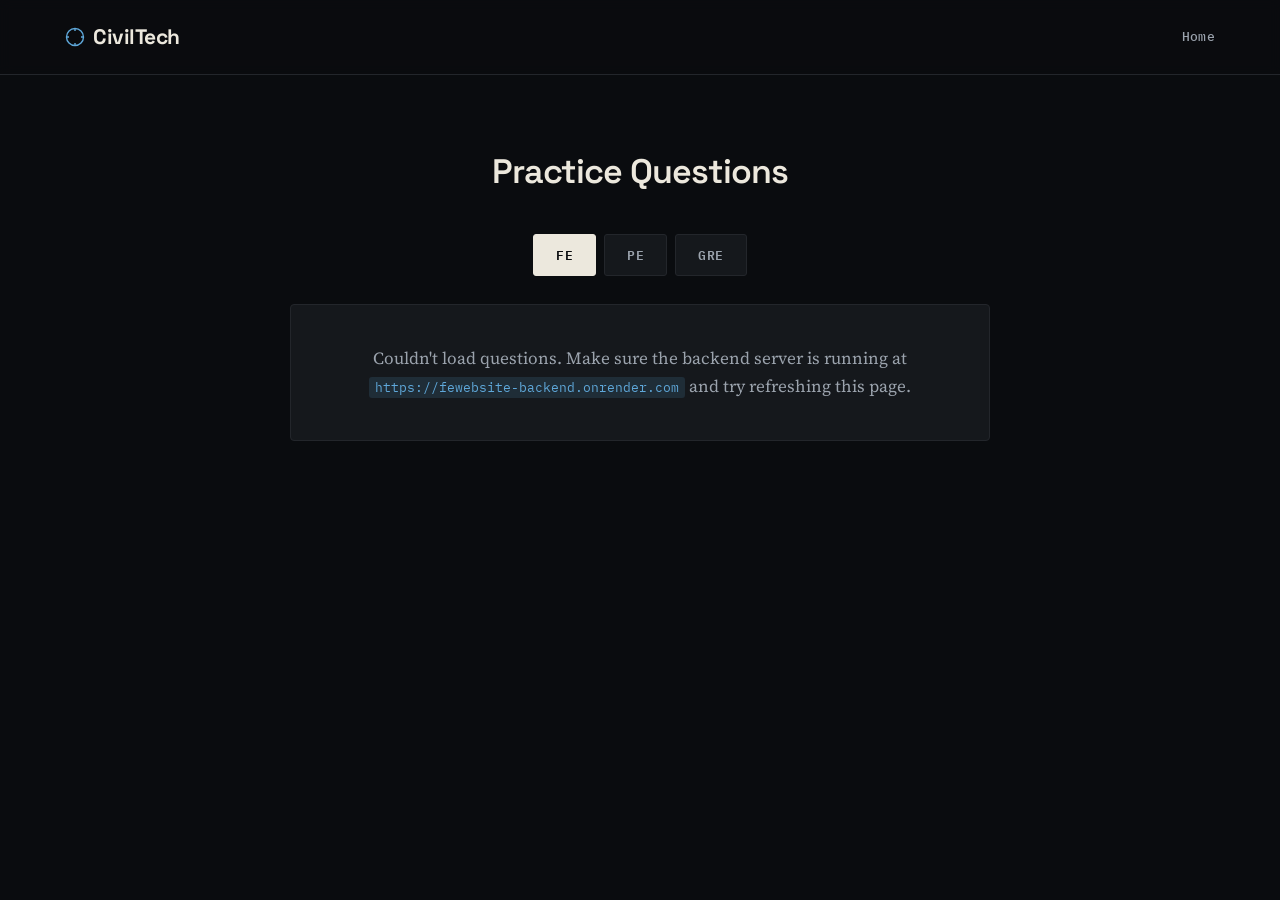
==== practice.html @ 999a0d00 "Initial frontend" ====
<!DOCTYPE html>
<html lang="en">
<head>
    <meta charset="UTF-8">
    <meta name="viewport" content="width=device-width, initial-scale=1.0">

    <title>Practice | Civil Engineering Tests</title>

    <link rel="preconnect" href="https://fonts.googleapis.com">
    <link href="https://fonts.googleapis.com/css2?family=Space+Grotesk:wght@500;600;700&family=Source+Serif+4:opsz,wght@8..60,400;8..60,500;8..60,600&family=IBM+Plex+Mono:wght@400;500;600&display=swap" rel="stylesheet">

    <link rel="stylesheet" href="style.css">
    <link rel="stylesheet" href="quiz.css">
</head>

<body>

    <header>
        <nav class="navbar">

            <div class="logo">
                <svg class="logo-mark" width="20" height="20" viewBox="0 0 20 20" fill="none">
                    <circle cx="10" cy="10" r="8.5" stroke="currentColor" stroke-width="1.4"/>
                    <path d="M10 1.5V4M10 16V18.5M1.5 10H4M16 10H18.5" stroke="currentColor" stroke-width="1.4"/>
                </svg>
                CivilTech
            </div>

            <div class="nav-links">
                <a href="index.html">Home</a>
            </div>

        </nav>
    </header>


    <section class="quiz-section">

        <div class="quiz-container">

            <div class="quiz-header">
                <h1>Practice Questions</h1>
                <div class="quiz-progress" id="progress">Loading questions...</div>
            </div>

            <!-- Tab bar for switching between exams -->
            <div class="exam-tabs" role="tablist">
                <button class="exam-tab" data-exam="FE" role="tab">FE</button>
                <button class="exam-tab" data-exam="PE" role="tab">PE</button>
                <button class="exam-tab" data-exam="GRE" role="tab">GRE</button>
            </div>


            <div id="loadingState" class="quiz-state">
                <p>Loading questions from the server...</p>
            </div>


            <div id="errorState" class="quiz-state" style="display: none;">
                <p>
                    Couldn't load questions. Make sure the backend
                    server is running at <code id="apiUrlDisplay"></code>
                    and try refreshing this page.
                </p>
            </div>


            <div id="doneState" class="quiz-state" style="display: none;">
                <h2>You've finished this set 🎉</h2>
                <p>Switch tabs above to try another exam, or refresh to practice again.</p>
            </div>


            <div id="questionCard" class="question-card" style="display: none;">

                <div class="question-subject" id="questionSubject"></div>

                <p class="question-text" id="questionText"></p>

                <div class="choices" id="choicesList"></div>

                <button id="submitBtn" class="quiz-button" disabled>
                    Submit Answer
                </button>

                <div id="feedback" class="feedback" style="display: none;">

                    <div id="feedbackResult" class="feedback-result"></div>

                    <p id="feedbackExplanation" class="feedback-explanation"></p>

                    <button id="nextBtn" class="quiz-button">
                        Next Question →
                    </button>

                </div>

            </div>

        </div>

    </section>


    <script src="quiz.js"></script>

</body>
</html>
---- style.css ----
* {
    margin: 0;
    padding: 0;
    box-sizing: border-box;
}

html {
    scroll-behavior: smooth;
}

:root {
    --paper: #0A0C0F;
    --paper-raised: #15181C;
    --ink: #ECE8DD;
    --blueprint: #5FA8DA;
    --blueprint-tint: rgba(95, 168, 218, 0.14);
    --safety: #E8763E;
    --graphite: #9BA3AD;
    --hairline: #23262B;
    --on-accent: #0A0C0F;

    --font-display: 'Space Grotesk', sans-serif;
    --font-body: 'Source Serif 4', serif;
    --font-mono: 'IBM Plex Mono', monospace;
}

body {
    font-family: var(--font-body);
    background: var(--paper);
    color: var(--ink);
    font-size: 17px;
    line-height: 1.6;
}

h1, h2, h3 {
    font-family: var(--font-display);
    font-weight: 600;
    letter-spacing: -0.5px;
}


/* =========================
   EYEBROW / SECTION MARKS
========================= */

.eyebrow {
    font-family: var(--font-mono);
    font-size: 12px;
    font-weight: 500;
    letter-spacing: 1.5px;
    text-transform: uppercase;

    color: var(--blueprint);

    display: inline-block;
    margin-bottom: 18px;

    padding-bottom: 6px;
    border-bottom: 1.5px solid var(--blueprint);
}

.eyebrow-light {
    color: #9FC1D6;
    border-bottom-color: #3F587A;
}


/* =========================
   NAVIGATION
========================= */

header {
    background: rgba(10, 12, 15, 0.9);
    backdrop-filter: blur(6px);
    border-bottom: 1.5px solid var(--hairline);
    position: sticky;
    top: 0;
    z-index: 100;
}

.navbar {
    max-width: 1200px;
    margin: auto;
    height: 74px;
    display: flex;
    align-items: center;
    justify-content: space-between;
    padding: 0 25px;
}

.logo {
    font-family: var(--font-display);
    font-size: 21px;
    font-weight: 700;
    letter-spacing: -0.5px;
    display: flex;
    align-items: center;
    gap: 8px;
    color: var(--ink);
}

.logo-mark {
    color: var(--blueprint);
}

.logo span {
    color: var(--blueprint);
}

.nav-links {
    display: flex;
    gap: 32px;
}

.nav-links a {
    text-decoration: none;
    color: var(--graphite);
    font-family: var(--font-mono);
    font-size: 13px;
    font-weight: 500;
    letter-spacing: 0.3px;
}

.nav-links a:hover {
    color: var(--blueprint);
}

.nav-button {
    background: var(--ink);
    color: var(--paper);
    border: none;
    border-radius: 3px;
    padding: 11px 20px;
    font-family: var(--font-mono);
    font-size: 13px;
    font-weight: 600;
    cursor: pointer;
}

.nav-button:hover {
    background: var(--blueprint);
}


/* =========================
   HERO
========================= */

.hero {
    max-width: 1200px;
    margin: auto;
    min-height: 620px;
    display: grid;
    grid-template-columns: 1fr 1fr;
    align-items: center;
    gap: 50px;
    padding: 80px 25px;
}

.hero-content {
    max-width: 560px;
}

.hero h1 {
    font-size: 58px;
    line-height: 1.05;
    letter-spacing: -2px;
    margin-bottom: 24px;
    color: var(--ink);
}

.hero h1 span {
    color: var(--blueprint);
}

.hero p {
    color: var(--graphite);
    font-size: 18px;
    line-height: 1.7;
    max-width: 500px;
    margin-bottom: 34px;
}

.hero-buttons {
    display: flex;
    gap: 12px;
    flex-wrap: wrap;
}

.primary-button,
.secondary-button {
    font-family: var(--font-mono);
    padding: 14px 22px;
    border-radius: 3px;
    font-size: 14px;
    font-weight: 600;
    letter-spacing: 0.2px;
    cursor: pointer;
}

.primary-button {
    background: var(--blueprint);
    color: var(--on-accent);
    border: 1.5px solid var(--blueprint);
}

.primary-button:hover {
    background: #7CC0EA;
}

.secondary-button {
    background: transparent;
    color: var(--ink);
    border: 1.5px solid var(--ink);
}

.secondary-button:hover {
    background: var(--ink);
    color: var(--paper);
}


/* =========================
   HERO DRAWING (signature element)
========================= */

.hero-drawing {
    background: var(--paper-raised);
    border: 1.5px solid var(--ink);
    border-radius: 4px;
    padding: 20px 20px 14px;
}

.drawing-label {
    font-family: var(--font-mono);
    font-size: 11px;
    letter-spacing: 1px;
    color: var(--graphite);
    margin-bottom: 8px;
}

.beam-svg {
    width: 100%;
    height: auto;
}

.beam-line {
    stroke: var(--ink);
    stroke-width: 3;
    stroke-linecap: round;
    stroke-dasharray: 300;
    stroke-dashoffset: 300;
    animation: drawLine 1.1s ease-out forwards;
}

.support {
    fill: var(--blueprint-tint);
    stroke: var(--ink);
    stroke-width: 1.5;
}

.support-roller {
    fill: var(--paper-raised);
    stroke: var(--ink);
    stroke-width: 1.5;
}

.hatch-base {
    stroke: var(--ink);
    stroke-width: 1.5;
}

.hatch {
    stroke: var(--ink);
    stroke-width: 1;
}

.dim-line line,
.dim-line path {
    stroke: var(--graphite);
    stroke-width: 1;
    fill: none;
}

.dim-label {
    font-family: var(--font-mono);
    font-size: 13px;
    fill: var(--ink);
}

.dim-label.small {
    font-size: 11px;
    fill: var(--graphite);
}

.load-arrow line,
.load-arrow path {
    stroke: var(--safety);
    stroke-width: 2.2;
    stroke-linecap: round;
}

.load-arrow {
    animation: pulseArrow 2.2s ease-in-out infinite;
}

@keyframes drawLine {
    to { stroke-dashoffset: 0; }
}

@keyframes pulseArrow {
    0%, 100% { opacity: 1; }
    50% { opacity: 0.55; }
}

@media (prefers-reduced-motion: reduce) {
    .beam-line { animation: none; stroke-dashoffset: 0; }
    .load-arrow { animation: none; }
}


/* =========================
   SECTION SHARED
========================= */

.tests-section,
.tools-section,
.resources {
    max-width: 1200px;
    margin: auto;
    padding: 90px 25px;
}

.section-title {
    text-align: center;
    max-width: 640px;
    margin: 0 auto 50px;
}

.section-title h2 {
    font-size: 38px;
    letter-spacing: -1px;
    margin-bottom: 14px;
    color: var(--ink);
}

.section-title h2 span {
    color: var(--blueprint);
}

.section-title p {
    color: var(--graphite);
    line-height: 1.6;
}


/* =========================
   SHEET CORNER MARK (shared card device)
========================= */

.sheet-corner {
    position: absolute;
    top: 14px;
    right: 14px;
    width: 10px;
    height: 10px;
    border-top: 1.5px solid var(--blueprint);
    border-right: 1.5px solid var(--blueprint);
    opacity: 0.6;
}


/* =========================
   TESTS
========================= */

.tests-grid {
    display: grid;
    grid-template-columns: repeat(3, 1fr);
    gap: 22px;
}

.test-card {
    position: relative;
    background: var(--paper-raised);
    border: 1.5px solid var(--ink);
    border-radius: 4px;
    padding: 30px;
    transition: 0.2s;
}

.test-card:hover {
    transform: translateY(-4px);
    box-shadow: 4px 4px 0 var(--blueprint);
}

.test-code {
    font-family: var(--font-mono);
    font-size: 13px;
    font-weight: 600;
    color: var(--blueprint);
    letter-spacing: 1px;
    margin-bottom: 14px;
}

.test-card h3 {
    font-size: 21px;
    margin-bottom: 10px;
    color: var(--ink);
}

.test-card p {
    color: var(--graphite);
    font-size: 14.5px;
    line-height: 1.6;
    margin-bottom: 24px;
}

.test-card button {
    font-family: var(--font-mono);
    background: none;
    border: none;
    color: var(--blueprint);
    font-weight: 600;
    font-size: 13.5px;
    cursor: pointer;
    padding: 0;
}


/* =========================
   TOOL CARDS
========================= */

.tools-grid {
    display: grid;
    grid-template-columns: repeat(3, 1fr);
    gap: 22px;
}

.tool-card {
    position: relative;
    background: var(--paper-raised);
    border: 1.5px solid var(--hairline);
    border-radius: 4px;
    padding: 30px;
    transition: 0.2s;
}

.tool-card:hover {
    border-color: var(--ink);
    transform: translateY(-4px);
    box-shadow: 4px 4px 0 var(--hairline);
}

.tool-icon {
    color: var(--blueprint);
    margin-bottom: 20px;
}

.tool-card h3 {
    font-size: 19px;
    margin-bottom: 12px;
    color: var(--ink);
}

.tool-card p {
    color: var(--graphite);
    line-height: 1.6;
    font-size: 14.5px;
    margin-bottom: 24px;
}

.tool-card button {
    font-family: var(--font-mono);
    background: none;
    border: none;
    color: var(--blueprint);
    font-weight: 600;
    font-size: 13.5px;
    cursor: pointer;
    padding: 0;
}


/* =========================
   RESOURCES
========================= */

.resource-grid {
    display: grid;
    grid-template-columns: repeat(3, 1fr);
    gap: 20px;
}

.resource-card {
    position: relative;
    background: var(--paper-raised);
    border: 1.5px solid var(--hairline);
    border-radius: 4px;
    padding: 30px;
}

.resource-card h3 {
    font-size: 18px;
    margin-bottom: 12px;
    color: var(--ink);
}

.resource-card p {
    color: var(--graphite);
    line-height: 1.6;
}


/* =========================
   ABOUT
========================= */

.about {
    background: #050607;
    color: var(--ink);
    padding: 100px 25px;
}

.about > div {
    max-width: 800px;
    margin: auto;
}

.about h2 {
    font-size: 42px;
    letter-spacing: -1.5px;
    margin-bottom: 20px;
}

.about p {
    color: #B9C4D0;
    line-height: 1.8;
    font-size: 17px;
    margin-bottom: 30px;
}


/* =========================
   FOOTER
========================= */

footer {
    background: #14202C;
    color: white;
    padding: 50px 25px;
    text-align: center;
}

footer .logo {
    justify-content: center;
    color: white;
}

footer p {
    color: #8993a4;
    margin: 12px 0 25px;
    font-family: var(--font-body);
}

.footer-line {
    height: 1px;
    background: #293241;
    max-width: 800px;
    margin: auto auto 20px;
}

footer small {
    color: #6e7888;
    font-family: var(--font-mono);
    font-size: 12px;
}


/* =========================
   MOBILE
========================= */

@media (max-width: 850px) {

    .nav-links {
        display: none;
    }

    .hero {
        grid-template-columns: 1fr;
        padding-top: 50px;
    }

    .hero h1 {
        font-size: 42px;
    }

    .tests-grid,
    .tools-grid,
    .resource-grid {
        grid-template-columns: 1fr;
    }

    .hero-drawing {
        margin-top: 20px;
    }
}
---- quiz.css ----
/* =========================
   QUIZ SECTION
========================= */

.quiz-section {
    max-width: 750px;
    margin: auto;
    padding: 70px 25px 120px;
}

.quiz-header {
    text-align: center;
    margin-bottom: 35px;
}

.quiz-header h1 {
    font-family: var(--font-display);
    font-size: 34px;
    letter-spacing: -1px;
    margin-bottom: 10px;
    color: var(--ink);
}

.quiz-progress {
    font-family: var(--font-mono);
    color: var(--graphite);
    font-size: 13px;
    font-weight: 500;
    letter-spacing: 0.5px;
}


/* =========================
   EXAM TABS
========================= */

.exam-tabs {
    display: flex;
    justify-content: center;
    gap: 8px;
    margin-bottom: 28px;
}

.exam-tab {
    font-family: var(--font-mono);
    font-size: 13px;
    font-weight: 600;
    letter-spacing: 0.5px;

    background: var(--paper-raised);
    color: var(--graphite);
    border: 1.5px solid var(--hairline);
    border-radius: 3px;

    padding: 9px 22px;
    cursor: pointer;
    transition: 0.15s;
}

.exam-tab:hover {
    border-color: var(--blueprint);
    color: var(--blueprint);
}

.exam-tab.active {
    background: var(--ink);
    color: var(--paper);
    border-color: var(--ink);
}

.quiz-state {
    background: var(--paper-raised);
    border: 1.5px solid var(--hairline);
    border-radius: 4px;
    padding: 40px 30px;
    text-align: center;
    color: var(--graphite);
}

.quiz-state code {
    background: var(--blueprint-tint);
    color: var(--blueprint);
    padding: 2px 6px;
    border-radius: 3px;
    font-family: var(--font-mono);
    font-size: 13px;
}


/* =========================
   QUESTION CARD
========================= */

.question-card {
    position: relative;
    background: var(--paper-raised);
    border: 1.5px solid var(--ink);
    border-radius: 4px;
    padding: 35px;
}

.question-subject {
    display: inline-block;
    font-family: var(--font-mono);
    background: var(--blueprint-tint);
    color: var(--blueprint);
    padding: 5px 12px;
    border-radius: 3px;
    font-size: 12px;
    font-weight: 600;
    letter-spacing: 0.5px;
    margin-bottom: 18px;
}

.question-text {
    font-family: var(--font-body);
    font-size: 18px;
    line-height: 1.6;
    margin-bottom: 25px;
    color: var(--ink);
}

.choices {
    display: flex;
    flex-direction: column;
    gap: 12px;
    margin-bottom: 25px;
}

.choice {
    display: flex;
    align-items: center;
    gap: 12px;
    border: 1.5px solid var(--hairline);
    border-radius: 3px;
    padding: 14px 16px;
    cursor: pointer;
    transition: 0.15s;
    font-family: var(--font-body);
}

.choice:hover {
    border-color: var(--blueprint);
    background: var(--blueprint-tint);
}

.choice.selected {
    border-color: var(--blueprint);
    background: var(--blueprint-tint);
}

.choice.correct {
    border-color: #3FB878;
    background: rgba(63, 184, 120, 0.12);
}

.choice.incorrect {
    border-color: var(--safety);
    background: rgba(232, 118, 62, 0.12);
}

.choice input {
    accent-color: var(--blueprint);
}


/* =========================
   BUTTONS
========================= */

.quiz-button {
    font-family: var(--font-mono);
    background: var(--blueprint);
    color: var(--on-accent);
    border: 1.5px solid var(--blueprint);
    border-radius: 3px;
    padding: 13px 22px;
    font-size: 14px;
    font-weight: 600;
    letter-spacing: 0.3px;
    cursor: pointer;
    width: 100%;
}

.quiz-button:hover {
    background: #7CC0EA;
}

.quiz-button:disabled {
    background: var(--hairline);
    border-color: var(--hairline);
    color: var(--graphite);
    cursor: not-allowed;
}


/* =========================
   FEEDBACK
========================= */

.feedback {
    margin-top: 22px;
    padding-top: 22px;
    border-top: 1.5px solid var(--hairline);
}

.feedback-result {
    font-family: var(--font-display);
    font-weight: 700;
    font-size: 17px;
    margin-bottom: 10px;
}

.feedback-result.correct {
    color: #3FB878;
}

.feedback-result.incorrect {
    color: var(--safety);
}

.feedback-explanation {
    font-family: var(--font-body);
    color: var(--graphite);
    line-height: 1.6;
    margin-bottom: 20px;
}
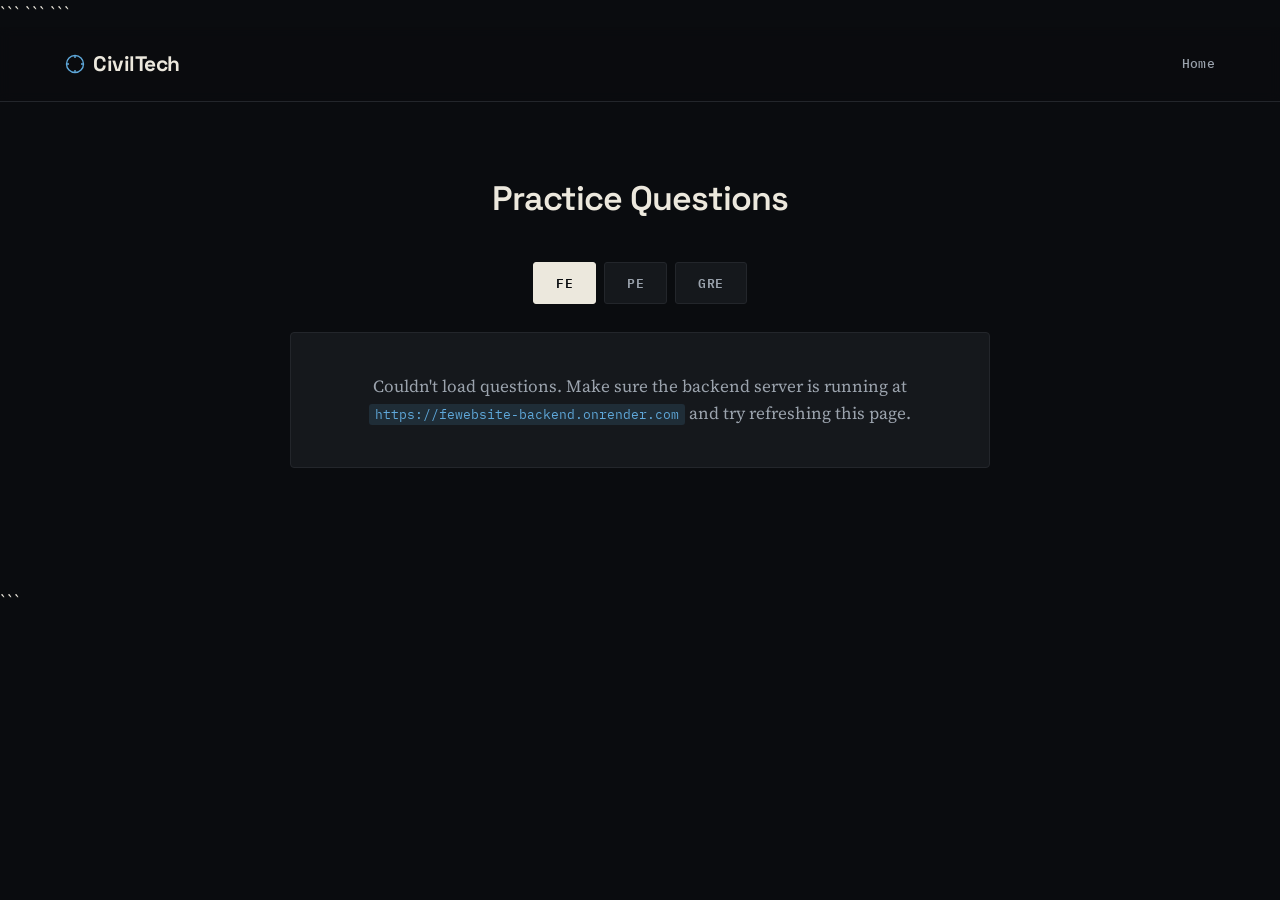
==== commit 5218e3e0: "Add GRE Quant and Verbal tabs" ====
--- a/practice.html
+++ b/practice.html
@@ -1,108 +1,142 @@
 <!DOCTYPE html>
+
 <html lang="en">
 <head>
     <meta charset="UTF-8">
     <meta name="viewport" content="width=device-width, initial-scale=1.0">
 
-    <title>Practice | Civil Engineering Tests</title>
+```
+<title>Practice | Civil Engineering Tests</title>
 
-    <link rel="preconnect" href="https://fonts.googleapis.com">
-    <link href="https://fonts.googleapis.com/css2?family=Space+Grotesk:wght@500;600;700&family=Source+Serif+4:opsz,wght@8..60,400;8..60,500;8..60,600&family=IBM+Plex+Mono:wght@400;500;600&display=swap" rel="stylesheet">
+<link rel="preconnect" href="https://fonts.googleapis.com">
+<link href="https://fonts.googleapis.com/css2?family=Space+Grotesk:wght@500;600;700&family=Source+Serif+4:opsz,wght@8..60,400;8..60,500;8..60,600&family=IBM+Plex+Mono:wght@400;500;600&display=swap" rel="stylesheet">
 
-    <link rel="stylesheet" href="style.css">
-    <link rel="stylesheet" href="quiz.css">
+<link rel="stylesheet" href="style.css">
+<link rel="stylesheet" href="quiz.css">
+```
+
 </head>
 
 <body>
 
-    <header>
-        <nav class="navbar">
+```
+<header>
+    <nav class="navbar">
 
-            <div class="logo">
-                <svg class="logo-mark" width="20" height="20" viewBox="0 0 20 20" fill="none">
-                    <circle cx="10" cy="10" r="8.5" stroke="currentColor" stroke-width="1.4"/>
-                    <path d="M10 1.5V4M10 16V18.5M1.5 10H4M16 10H18.5" stroke="currentColor" stroke-width="1.4"/>
-                </svg>
-                CivilTech
-            </div>
+        <div class="logo">
+            <svg class="logo-mark" width="20" height="20" viewBox="0 0 20 20" fill="none">
+                <circle cx="10" cy="10" r="8.5" stroke="currentColor" stroke-width="1.4"/>
+                <path d="M10 1.5V4M10 16V18.5M1.5 10H4M16 10H18.5" stroke="currentColor" stroke-width="1.4"/>
+            </svg>
+            CivilTech
+        </div>
 
-            <div class="nav-links">
-                <a href="index.html">Home</a>
-            </div>
+        <div class="nav-links">
+            <a href="index.html">Home</a>
+        </div>
 
-        </nav>
-    </header>
+    </nav>
+</header>
 
 
-    <section class="quiz-section">
+<section class="quiz-section">
 
-        <div class="quiz-container">
+    <div class="quiz-container">
 
-            <div class="quiz-header">
-                <h1>Practice Questions</h1>
-                <div class="quiz-progress" id="progress">Loading questions...</div>
-            </div>
-
-            <!-- Tab bar for switching between exams -->
-            <div class="exam-tabs" role="tablist">
-                <button class="exam-tab" data-exam="FE" role="tab">FE</button>
-                <button class="exam-tab" data-exam="PE" role="tab">PE</button>
-                <button class="exam-tab" data-exam="GRE" role="tab">GRE</button>
-            </div>
+        <div class="quiz-header">
+            <h1>Practice Questions</h1>
+            <div class="quiz-progress" id="progress">Loading questions...</div>
+        </div>
 
 
-            <div id="loadingState" class="quiz-state">
-                <p>Loading questions from the server...</p>
-            </div>
+        <!-- Main exam tabs -->
+        <div class="exam-tabs" role="tablist">
+
+            <button class="exam-tab" data-exam="FE" role="tab">
+                FE
+            </button>
+
+            <button class="exam-tab" data-exam="PE" role="tab">
+                PE
+            </button>
+
+            <button class="exam-tab" data-exam="GRE" role="tab">
+                GRE
+            </button>
+
+        </div>
 
 
-            <div id="errorState" class="quiz-state" style="display: none;">
-                <p>
-                    Couldn't load questions. Make sure the backend
-                    server is running at <code id="apiUrlDisplay"></code>
-                    and try refreshing this page.
-                </p>
-            </div>
+        <!-- GRE section tabs -->
+        <div id="greTabs" class="gre-tabs" style="display: none;" role="tablist">
+
+            <button class="gre-tab active" data-section="quant" role="tab">
+                Quant
+            </button>
+
+            <button class="gre-tab" data-section="verbal" role="tab">
+                Verbal
+            </button>
+
+        </div>
 
 
-            <div id="doneState" class="quiz-state" style="display: none;">
-                <h2>You've finished this set 🎉</h2>
-                <p>Switch tabs above to try another exam, or refresh to practice again.</p>
-            </div>
+        <div id="loadingState" class="quiz-state">
+            <p>Loading questions from the server...</p>
+        </div>
 
 
-            <div id="questionCard" class="question-card" style="display: none;">
+        <div id="errorState" class="quiz-state" style="display: none;">
+            <p>
+                Couldn't load questions. Make sure the backend
+                server is running at <code id="apiUrlDisplay"></code>
+                and try refreshing this page.
+            </p>
+        </div>
 
-                <div class="question-subject" id="questionSubject"></div>
 
-                <p class="question-text" id="questionText"></p>
+        <div id="doneState" class="quiz-state" style="display: none;">
+            <h2>You've finished this set 🎉</h2>
+            <p>
+                Switch tabs above to try another section,
+                or refresh to practice again.
+            </p>
+        </div>
 
-                <div class="choices" id="choicesList"></div>
 
-                <button id="submitBtn" class="quiz-button" disabled>
-                    Submit Answer
+        <div id="questionCard" class="question-card" style="display: none;">
+
+            <div class="question-subject" id="questionSubject"></div>
+
+            <p class="question-text" id="questionText"></p>
+
+            <div class="choices" id="choicesList"></div>
+
+            <button id="submitBtn" class="quiz-button" disabled>
+                Submit Answer
+            </button>
+
+            <div id="feedback" class="feedback" style="display: none;">
+
+                <div id="feedbackResult" class="feedback-result"></div>
+
+                <p id="feedbackExplanation" class="feedback-explanation"></p>
+
+                <button id="nextBtn" class="quiz-button">
+                    Next Question →
                 </button>
-
-                <div id="feedback" class="feedback" style="display: none;">
-
-                    <div id="feedbackResult" class="feedback-result"></div>
-
-                    <p id="feedbackExplanation" class="feedback-explanation"></p>
-
-                    <button id="nextBtn" class="quiz-button">
-                        Next Question →
-                    </button>
-
-                </div>
 
             </div>
 
         </div>
 
-    </section>
+    </div>
+
+</section>
 
 
-    <script src="quiz.js"></script>
+<script src="quiz.js"></script>
+```
 
 </body>
 </html>
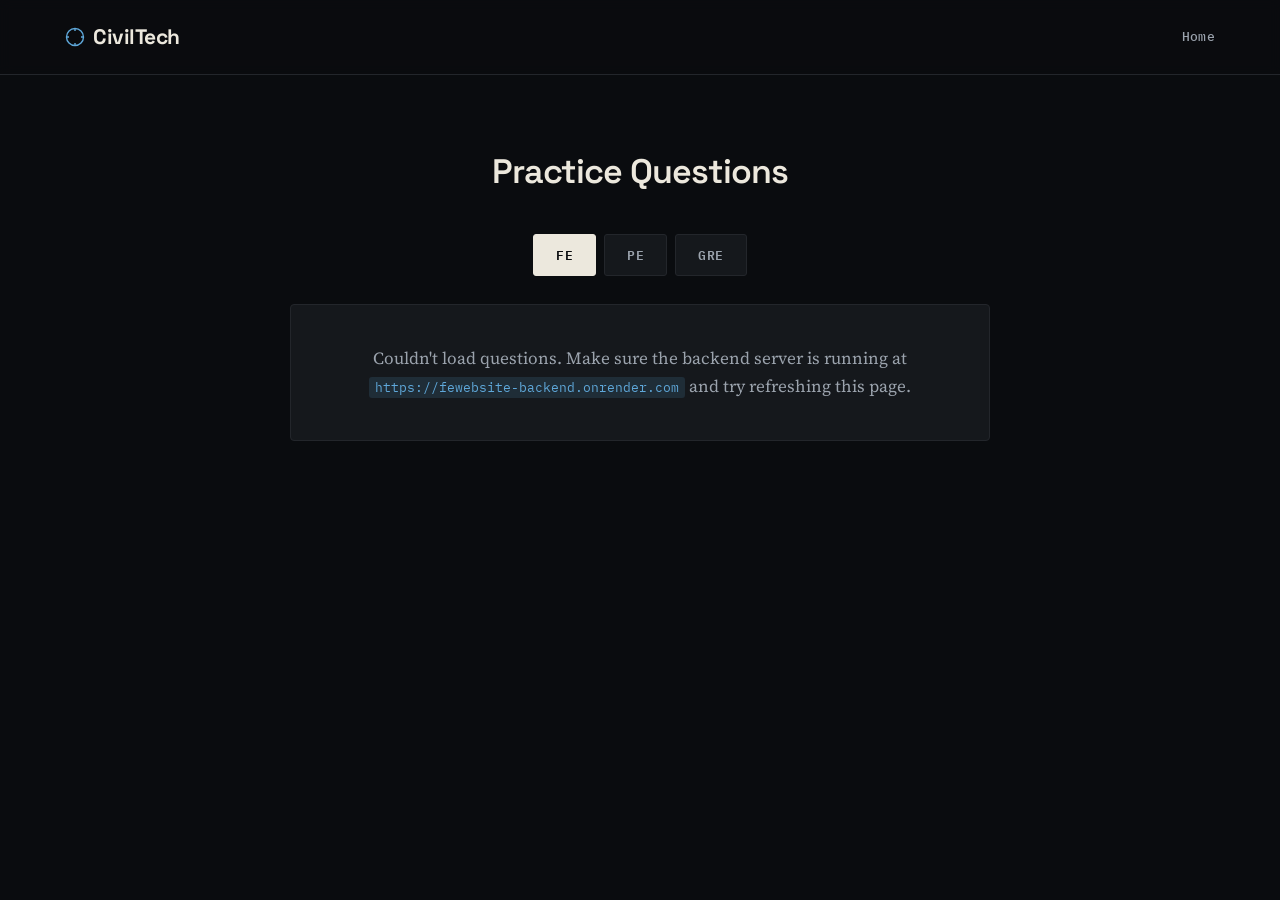
==== commit b484137b: "Add GRE Text Completion, Sentence Equivalence, Reading Comprehension sections" ====
--- a/practice.html
+++ b/practice.html
@@ -1,142 +1,183 @@
 <!DOCTYPE html>
-
 <html lang="en">
 <head>
     <meta charset="UTF-8">
     <meta name="viewport" content="width=device-width, initial-scale=1.0">
 
-```
-<title>Practice | Civil Engineering Tests</title>
+    <title>Practice | Civil Engineering Tests</title>
 
-<link rel="preconnect" href="https://fonts.googleapis.com">
-<link href="https://fonts.googleapis.com/css2?family=Space+Grotesk:wght@500;600;700&family=Source+Serif+4:opsz,wght@8..60,400;8..60,500;8..60,600&family=IBM+Plex+Mono:wght@400;500;600&display=swap" rel="stylesheet">
+    <link rel="preconnect" href="https://fonts.googleapis.com">
+    <link href="https://fonts.googleapis.com/css2?family=Space+Grotesk:wght@500;600;700&family=Source+Serif+4:opsz,wght@8..60,400;8..60,500;8..60,600&family=IBM+Plex+Mono:wght@400;500;600&display=swap" rel="stylesheet">
 
-<link rel="stylesheet" href="style.css">
-<link rel="stylesheet" href="quiz.css">
-```
-
+    <link rel="stylesheet" href="style.css">
+    <link rel="stylesheet" href="quiz.css">
 </head>
 
 <body>
 
-```
-<header>
-    <nav class="navbar">
+    <header>
+        <nav class="navbar">
 
-        <div class="logo">
-            <svg class="logo-mark" width="20" height="20" viewBox="0 0 20 20" fill="none">
-                <circle cx="10" cy="10" r="8.5" stroke="currentColor" stroke-width="1.4"/>
-                <path d="M10 1.5V4M10 16V18.5M1.5 10H4M16 10H18.5" stroke="currentColor" stroke-width="1.4"/>
-            </svg>
-            CivilTech
-        </div>
+            <div class="logo">
+                <svg class="logo-mark" width="20" height="20" viewBox="0 0 20 20" fill="none">
+                    <circle cx="10" cy="10" r="8.5" stroke="currentColor" stroke-width="1.4"/>
+                    <path d="M10 1.5V4M10 16V18.5M1.5 10H4M16 10H18.5" stroke="currentColor" stroke-width="1.4"/>
+                </svg>
+                CivilTech
+            </div>
 
-        <div class="nav-links">
-            <a href="index.html">Home</a>
-        </div>
+            <div class="nav-links">
+                <a href="index.html">Home</a>
+            </div>
 
-    </nav>
-</header>
+        </nav>
+    </header>
 
 
-<section class="quiz-section">
+    <section class="quiz-section">
 
-    <div class="quiz-container">
+        <div class="quiz-container">
 
-        <div class="quiz-header">
-            <h1>Practice Questions</h1>
-            <div class="quiz-progress" id="progress">Loading questions...</div>
-        </div>
+            <div class="quiz-header">
+                <h1>Practice Questions</h1>
+                <div class="quiz-progress" id="progress">Loading questions...</div>
+            </div>
 
 
-        <!-- Main exam tabs -->
-        <div class="exam-tabs" role="tablist">
+            <!-- Main exam tabs -->
+            <div class="exam-tabs" role="tablist">
 
-            <button class="exam-tab" data-exam="FE" role="tab">
-                FE
-            </button>
+                <button class="exam-tab" data-exam="FE" role="tab">
+                    FE
+                </button>
 
-            <button class="exam-tab" data-exam="PE" role="tab">
-                PE
-            </button>
+                <button class="exam-tab" data-exam="PE" role="tab">
+                    PE
+                </button>
 
-            <button class="exam-tab" data-exam="GRE" role="tab">
-                GRE
-            </button>
+                <button class="exam-tab" data-exam="GRE" role="tab">
+                    GRE
+                </button>
 
-        </div>
+            </div>
 
 
-        <!-- GRE section tabs -->
-        <div id="greTabs" class="gre-tabs" style="display: none;" role="tablist">
+            <!-- GRE top-level category tabs -->
+            <div id="greTabs" class="gre-tabs" style="display: none;" role="tablist">
 
-            <button class="gre-tab active" data-section="quant" role="tab">
-                Quant
-            </button>
+                <button class="gre-category-tab active" data-category="quant" role="tab">
+                    Quantitative
+                </button>
 
-            <button class="gre-tab" data-section="verbal" role="tab">
-                Verbal
-            </button>
+                <button class="gre-category-tab" data-category="verbal" role="tab">
+                    Verbal
+                </button>
 
-        </div>
+            </div>
 
 
-        <div id="loadingState" class="quiz-state">
-            <p>Loading questions from the server...</p>
-        </div>
+            <!-- GRE Quantitative subsections -->
+            <div id="quantSubTabs" class="gre-subtabs" style="display: none;" role="tablist">
+
+                <button class="gre-subtab active" data-subsection="all" role="tab">
+                    All
+                </button>
+
+                <button class="gre-subtab" data-subsection="arithmetic" role="tab">
+                    Arithmetic
+                </button>
+
+                <button class="gre-subtab" data-subsection="algebra" role="tab">
+                    Algebra
+                </button>
+
+                <button class="gre-subtab" data-subsection="geometry" role="tab">
+                    Geometry
+                </button>
+
+                <button class="gre-subtab" data-subsection="data-analysis" role="tab">
+                    Data Analysis
+                </button>
+
+            </div>
 
 
-        <div id="errorState" class="quiz-state" style="display: none;">
-            <p>
-                Couldn't load questions. Make sure the backend
-                server is running at <code id="apiUrlDisplay"></code>
-                and try refreshing this page.
-            </p>
-        </div>
+            <!-- GRE Verbal subsections -->
+            <div id="verbalSubTabs" class="gre-subtabs" style="display: none;" role="tablist">
+
+                <button class="gre-subtab active" data-subsection="all" role="tab">
+                    All
+                </button>
+
+                <button class="gre-subtab" data-subsection="text-completion" role="tab">
+                    Text Completion
+                </button>
+
+                <button class="gre-subtab" data-subsection="sentence-equivalence" role="tab">
+                    Sentence Equivalence
+                </button>
+
+                <button class="gre-subtab" data-subsection="reading-comprehension" role="tab">
+                    Reading Comprehension
+                </button>
+
+            </div>
 
 
-        <div id="doneState" class="quiz-state" style="display: none;">
-            <h2>You've finished this set 🎉</h2>
-            <p>
-                Switch tabs above to try another section,
-                or refresh to practice again.
-            </p>
-        </div>
+            <div id="loadingState" class="quiz-state">
+                <p>Loading questions from the server...</p>
+            </div>
 
 
-        <div id="questionCard" class="question-card" style="display: none;">
+            <div id="errorState" class="quiz-state" style="display: none;">
+                <p>
+                    Couldn't load questions. Make sure the backend
+                    server is running at <code id="apiUrlDisplay"></code>
+                    and try refreshing this page.
+                </p>
+            </div>
 
-            <div class="question-subject" id="questionSubject"></div>
 
-            <p class="question-text" id="questionText"></p>
+            <div id="doneState" class="quiz-state" style="display: none;">
+                <h2>You've finished this set 🎉</h2>
+                <p>
+                    Switch tabs above to try another section,
+                    or refresh to practice again.
+                </p>
+            </div>
 
-            <div class="choices" id="choicesList"></div>
 
-            <button id="submitBtn" class="quiz-button" disabled>
-                Submit Answer
-            </button>
+            <div id="questionCard" class="question-card" style="display: none;">
 
-            <div id="feedback" class="feedback" style="display: none;">
+                <div class="question-subject" id="questionSubject"></div>
 
-                <div id="feedbackResult" class="feedback-result"></div>
+                <p class="question-text" id="questionText"></p>
 
-                <p id="feedbackExplanation" class="feedback-explanation"></p>
+                <div class="choices" id="choicesList"></div>
 
-                <button id="nextBtn" class="quiz-button">
-                    Next Question →
+                <button id="submitBtn" class="quiz-button" disabled>
+                    Submit Answer
                 </button>
+
+                <div id="feedback" class="feedback" style="display: none;">
+
+                    <div id="feedbackResult" class="feedback-result"></div>
+
+                    <p id="feedbackExplanation" class="feedback-explanation"></p>
+
+                    <button id="nextBtn" class="quiz-button">
+                        Next Question →
+                    </button>
+
+                </div>
 
             </div>
 
         </div>
 
-    </div>
-
-</section>
+    </section>
 
 
-<script src="quiz.js"></script>
-```
-
+    <script src="quiz.js"></script>
 </body>
 </html>
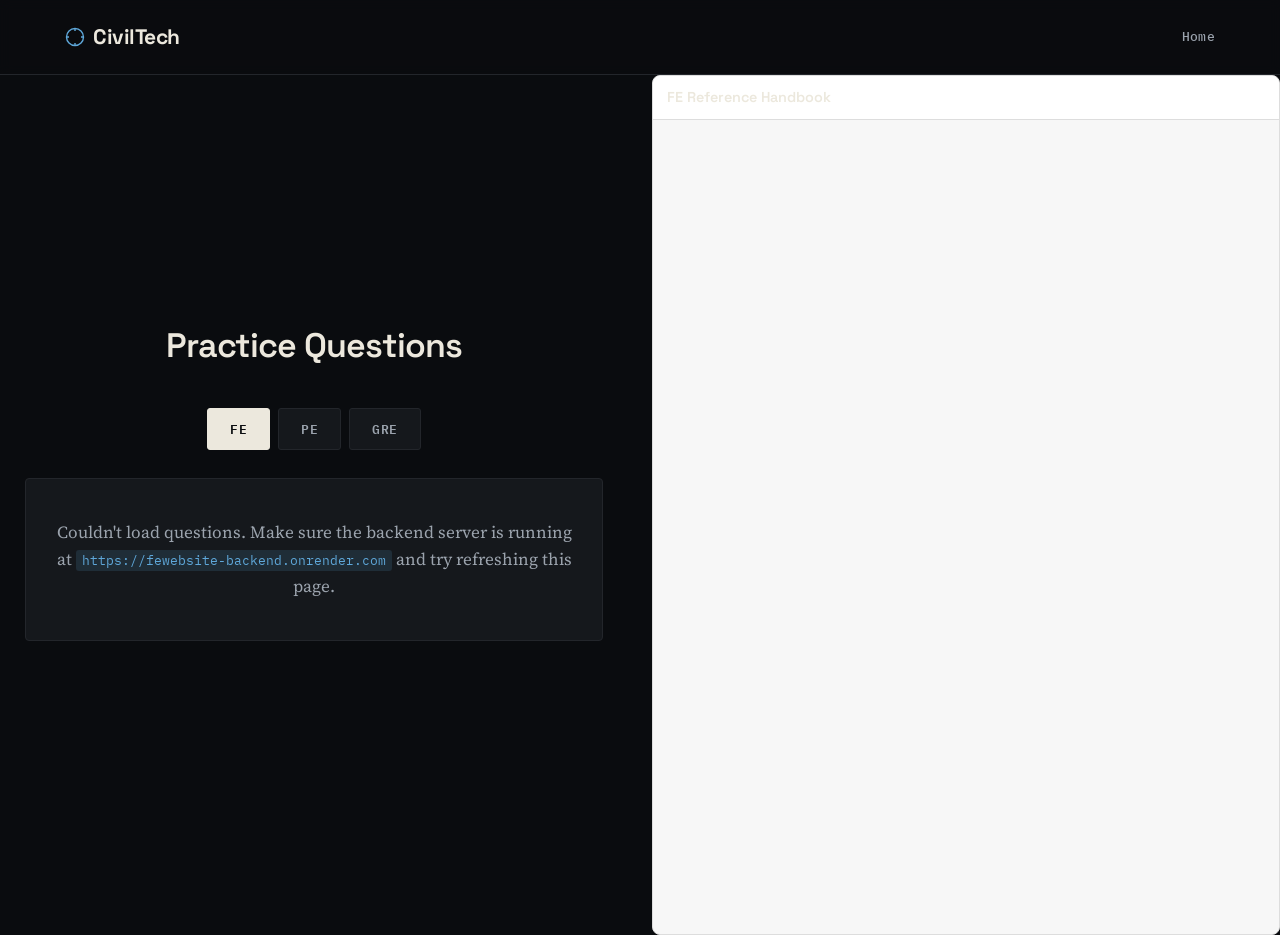
==== commit 774c3668: "Add GRE subsections and FE reference PDF panel" ====
--- a/practice.html
+++ b/practice.html
@@ -11,6 +11,64 @@
 
     <link rel="stylesheet" href="style.css">
     <link rel="stylesheet" href="quiz.css">
+
+    <!--
+        Layout + styling for the FE reference-PDF side panel.
+        Kept inline here rather than in quiz.css so it's self-contained;
+        move it into quiz.css later if you'd rather keep styles unified.
+    -->
+    <style>
+        .quiz-layout {
+            display: flex;
+            align-items: flex-start;
+            gap: 24px;
+        }
+
+        .quiz-layout .quiz-section {
+            flex: 1 1 50%;
+            min-width: 0; /* allows the flex child to shrink below content width */
+        }
+
+        #pdfPanel {
+            flex: 1 1 50%;
+            position: sticky;
+            top: 20px;
+            height: calc(100vh - 40px);
+            border: 1px solid #ddd;
+            border-radius: 8px;
+            overflow: hidden;
+            background: #f7f7f7;
+        }
+
+        #pdfPanel iframe {
+            width: 100%;
+            height: 100%;
+            border: none;
+        }
+
+        .pdf-panel-header {
+            padding: 10px 14px;
+            font-family: "Space Grotesk", sans-serif;
+            font-weight: 600;
+            font-size: 0.9rem;
+            border-bottom: 1px solid #ddd;
+            background: #fff;
+        }
+
+        /* Stack the PDF panel below the quiz on narrow screens instead
+           of squeezing them side by side. */
+        @media (max-width: 900px) {
+            .quiz-layout {
+                flex-direction: column;
+            }
+
+            #pdfPanel {
+                position: static;
+                width: 100%;
+                height: 70vh;
+            }
+        }
+    </style>
 </head>
 
 <body>
@@ -34,148 +92,171 @@
     </header>
 
 
-    <section class="quiz-section">
-
-        <div class="quiz-container">
-
-            <div class="quiz-header">
-                <h1>Practice Questions</h1>
-                <div class="quiz-progress" id="progress">Loading questions...</div>
+    <div class="quiz-layout">
+
+        <section class="quiz-section">
+
+            <div class="quiz-container">
+
+                <div class="quiz-header">
+                    <h1>Practice Questions</h1>
+                    <div class="quiz-progress" id="progress">Loading questions...</div>
+                </div>
+
+
+                <!-- Main exam tabs -->
+                <div class="exam-tabs" role="tablist">
+
+                    <button class="exam-tab" data-exam="FE" role="tab">
+                        FE
+                    </button>
+
+                    <button class="exam-tab" data-exam="PE" role="tab">
+                        PE
+                    </button>
+
+                    <button class="exam-tab" data-exam="GRE" role="tab">
+                        GRE
+                    </button>
+
+                </div>
+
+
+                <!-- GRE top-level category tabs -->
+                <div id="greTabs" class="gre-tabs" style="display: none;" role="tablist">
+
+                    <button class="gre-category-tab active" data-category="quant" role="tab">
+                        Quantitative
+                    </button>
+
+                    <button class="gre-category-tab" data-category="verbal" role="tab">
+                        Verbal
+                    </button>
+
+                </div>
+
+
+                <!-- GRE Quantitative subsections -->
+                <div id="quantSubTabs" class="gre-subtabs" style="display: none;" role="tablist">
+
+                    <button class="gre-subtab active" data-subsection="all" role="tab">
+                        All
+                    </button>
+
+                    <button class="gre-subtab" data-subsection="arithmetic" role="tab">
+                        Arithmetic
+                    </button>
+
+                    <button class="gre-subtab" data-subsection="algebra" role="tab">
+                        Algebra
+                    </button>
+
+                    <button class="gre-subtab" data-subsection="geometry" role="tab">
+                        Geometry
+                    </button>
+
+                    <button class="gre-subtab" data-subsection="data-analysis" role="tab">
+                        Data Analysis
+                    </button>
+
+                </div>
+
+
+                <!-- GRE Verbal subsections -->
+                <div id="verbalSubTabs" class="gre-subtabs" style="display: none;" role="tablist">
+
+                    <button class="gre-subtab active" data-subsection="all" role="tab">
+                        All
+                    </button>
+
+                    <button class="gre-subtab" data-subsection="text-completion" role="tab">
+                        Text Completion
+                    </button>
+
+                    <button class="gre-subtab" data-subsection="sentence-equivalence" role="tab">
+                        Sentence Equivalence
+                    </button>
+
+                    <button class="gre-subtab" data-subsection="reading-comprehension" role="tab">
+                        Reading Comprehension
+                    </button>
+
+                </div>
+
+
+                <div id="loadingState" class="quiz-state">
+                    <p>Loading questions from the server...</p>
+                </div>
+
+
+                <div id="errorState" class="quiz-state" style="display: none;">
+                    <p>
+                        Couldn't load questions. Make sure the backend
+                        server is running at <code id="apiUrlDisplay"></code>
+                        and try refreshing this page.
+                    </p>
+                </div>
+
+
+                <div id="doneState" class="quiz-state" style="display: none;">
+                    <h2>You've finished this set 🎉</h2>
+                    <p>
+                        Switch tabs above to try another section,
+                        or refresh to practice again.
+                    </p>
+                </div>
+
+
+                <div id="questionCard" class="question-card" style="display: none;">
+
+                    <div class="question-subject" id="questionSubject"></div>
+
+                    <p class="question-text" id="questionText"></p>
+
+                    <div class="choices" id="choicesList"></div>
+
+                    <button id="submitBtn" class="quiz-button" disabled>
+                        Submit Answer
+                    </button>
+
+                    <div id="feedback" class="feedback" style="display: none;">
+
+                        <div id="feedbackResult" class="feedback-result"></div>
+
+                        <p id="feedbackExplanation" class="feedback-explanation"></p>
+
+                        <button id="nextBtn" class="quiz-button">
+                            Next Question →
+                        </button>
+
+                    </div>
+
+                </div>
+
             </div>
 
-
-            <!-- Main exam tabs -->
-            <div class="exam-tabs" role="tablist">
-
-                <button class="exam-tab" data-exam="FE" role="tab">
-                    FE
-                </button>
-
-                <button class="exam-tab" data-exam="PE" role="tab">
-                    PE
-                </button>
-
-                <button class="exam-tab" data-exam="GRE" role="tab">
-                    GRE
-                </button>
-
-            </div>
-
-
-            <!-- GRE top-level category tabs -->
-            <div id="greTabs" class="gre-tabs" style="display: none;" role="tablist">
-
-                <button class="gre-category-tab active" data-category="quant" role="tab">
-                    Quantitative
-                </button>
-
-                <button class="gre-category-tab" data-category="verbal" role="tab">
-                    Verbal
-                </button>
-
-            </div>
-
-
-            <!-- GRE Quantitative subsections -->
-            <div id="quantSubTabs" class="gre-subtabs" style="display: none;" role="tablist">
-
-                <button class="gre-subtab active" data-subsection="all" role="tab">
-                    All
-                </button>
-
-                <button class="gre-subtab" data-subsection="arithmetic" role="tab">
-                    Arithmetic
-                </button>
-
-                <button class="gre-subtab" data-subsection="algebra" role="tab">
-                    Algebra
-                </button>
-
-                <button class="gre-subtab" data-subsection="geometry" role="tab">
-                    Geometry
-                </button>
-
-                <button class="gre-subtab" data-subsection="data-analysis" role="tab">
-                    Data Analysis
-                </button>
-
-            </div>
-
-
-            <!-- GRE Verbal subsections -->
-            <div id="verbalSubTabs" class="gre-subtabs" style="display: none;" role="tablist">
-
-                <button class="gre-subtab active" data-subsection="all" role="tab">
-                    All
-                </button>
-
-                <button class="gre-subtab" data-subsection="text-completion" role="tab">
-                    Text Completion
-                </button>
-
-                <button class="gre-subtab" data-subsection="sentence-equivalence" role="tab">
-                    Sentence Equivalence
-                </button>
-
-                <button class="gre-subtab" data-subsection="reading-comprehension" role="tab">
-                    Reading Comprehension
-                </button>
-
-            </div>
-
-
-            <div id="loadingState" class="quiz-state">
-                <p>Loading questions from the server...</p>
-            </div>
-
-
-            <div id="errorState" class="quiz-state" style="display: none;">
-                <p>
-                    Couldn't load questions. Make sure the backend
-                    server is running at <code id="apiUrlDisplay"></code>
-                    and try refreshing this page.
-                </p>
-            </div>
-
-
-            <div id="doneState" class="quiz-state" style="display: none;">
-                <h2>You've finished this set 🎉</h2>
-                <p>
-                    Switch tabs above to try another section,
-                    or refresh to practice again.
-                </p>
-            </div>
-
-
-            <div id="questionCard" class="question-card" style="display: none;">
-
-                <div class="question-subject" id="questionSubject"></div>
-
-                <p class="question-text" id="questionText"></p>
-
-                <div class="choices" id="choicesList"></div>
-
-                <button id="submitBtn" class="quiz-button" disabled>
-                    Submit Answer
-                </button>
-
-                <div id="feedback" class="feedback" style="display: none;">
-
-                    <div id="feedbackResult" class="feedback-result"></div>
-
-                    <p id="feedbackExplanation" class="feedback-explanation"></p>
-
-                    <button id="nextBtn" class="quiz-button">
-                        Next Question →
-                    </button>
-
-                </div>
-
-            </div>
-
-        </div>
-
-    </section>
+        </section>
+
+
+        <!-- FE reference PDF side panel — shown only while the FE tab is active.
+             Path is relative to practice.html (not absolute), so it works
+             correctly both when opened directly as a file:// URL and when
+             deployed behind any static host.
+
+             The #toolbar=1&navpanes=0 fragment tells the browser's built-in
+             PDF viewer (Chrome/Edge/Firefox all support this) to show its
+             toolbar, which includes zoom in/out, a search icon, and page
+             scroll — no extra JS needed, it's native browser behavior. -->
+        <aside id="pdfPanel" style="display: none;">
+            <div class="pdf-panel-header">FE Reference Handbook</div>
+            <iframe
+                id="pdfFrame"
+                src="assets/fe-handbook-10-6.pdf#toolbar=1&navpanes=0"
+                title="FE Reference Handbook">
+            </iframe>
+        </aside>
+
+    </div>
 
 
     <script src="quiz.js"></script>
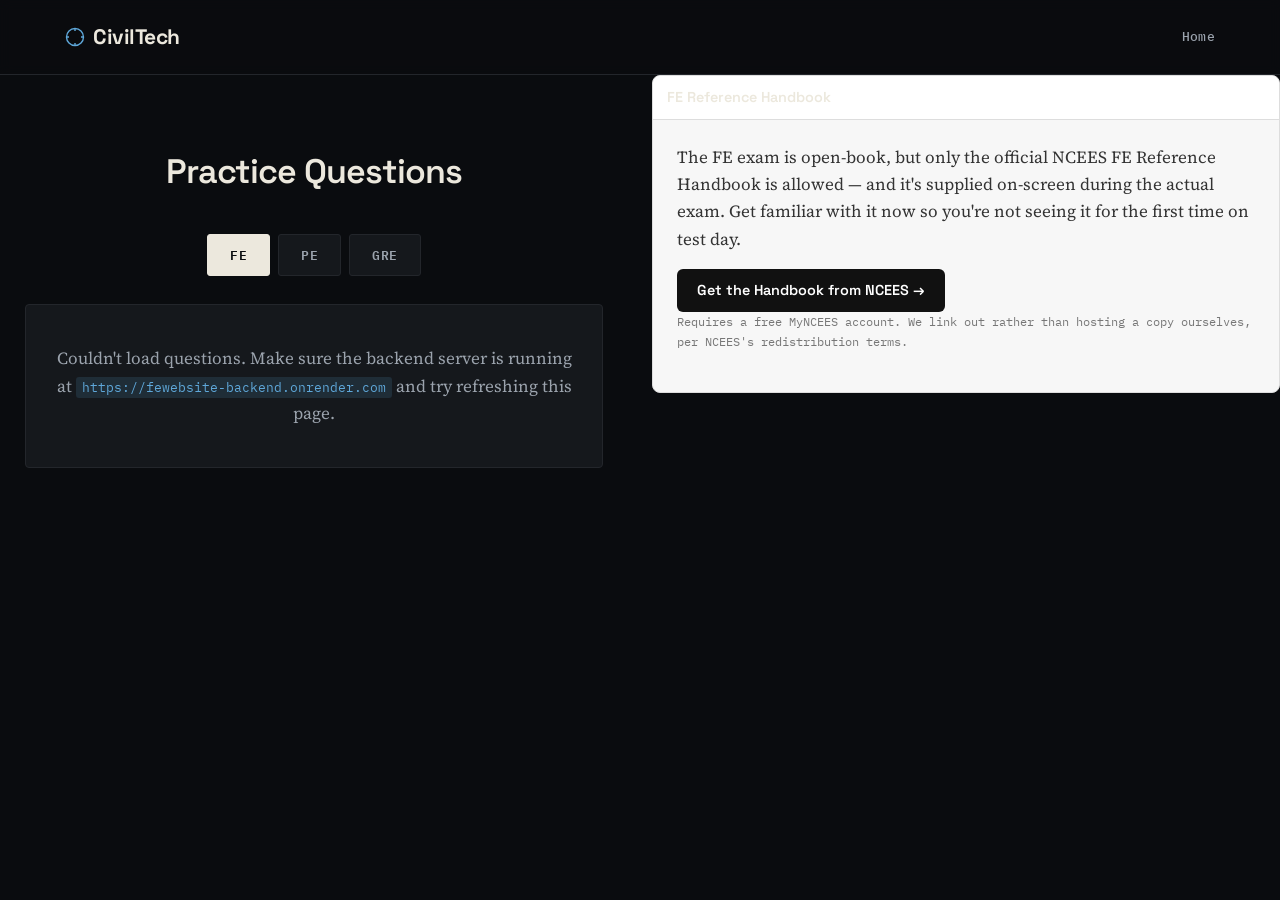
==== commit 3b88c62c: "Remove copyrighted PDF, link to NCEES instead" ====
--- a/practice.html
+++ b/practice.html
@@ -31,19 +31,40 @@
 
         #pdfPanel {
             flex: 1 1 50%;
-            position: sticky;
-            top: 20px;
-            height: calc(100vh - 40px);
             border: 1px solid #ddd;
             border-radius: 8px;
             overflow: hidden;
             background: #f7f7f7;
         }
 
-        #pdfPanel iframe {
-            width: 100%;
-            height: 100%;
-            border: none;
+        .pdf-panel-body {
+            padding: 24px;
+            font-family: "Source Serif 4", serif;
+            color: #333;
+            line-height: 1.6;
+        }
+
+        .pdf-panel-body p {
+            margin: 0 0 16px;
+        }
+
+        .pdf-panel-link {
+            display: inline-block;
+            padding: 10px 20px;
+            background: #111;
+            color: #fff;
+            text-decoration: none;
+            border-radius: 6px;
+            font-family: "Space Grotesk", sans-serif;
+            font-weight: 600;
+            font-size: 0.9rem;
+        }
+
+        .pdf-panel-note {
+            margin-top: 16px;
+            font-family: "IBM Plex Mono", monospace;
+            font-size: 0.78rem;
+            color: #777;
         }
 
         .pdf-panel-header {
@@ -61,12 +82,6 @@
             .quiz-layout {
                 flex-direction: column;
             }
-
-            #pdfPanel {
-                position: static;
-                width: 100%;
-                height: 70vh;
-            }
         }
     </style>
 </head>
@@ -238,22 +253,34 @@
         </section>
 
 
-        <!-- FE reference PDF side panel — shown only while the FE tab is active.
-             Path is relative to practice.html (not absolute), so it works
-             correctly both when opened directly as a file:// URL and when
-             deployed behind any static host.
-
-             The #toolbar=1&navpanes=0 fragment tells the browser's built-in
-             PDF viewer (Chrome/Edge/Firefox all support this) to show its
-             toolbar, which includes zoom in/out, a search icon, and page
-             scroll — no extra JS needed, it's native browser behavior. -->
+        <!-- FE reference handbook panel — shown only while the FE tab is active.
+             Links out to NCEES's own site rather than hosting the PDF
+             ourselves: NCEES's terms prohibit redistributing the handbook
+             ("may not be copied, reproduced, distributed electronically or
+             in print, or posted online without written permission from
+             NCEES"), so pointing people to get it through their own
+             MyNCEES account is the compliant option. -->
         <aside id="pdfPanel" style="display: none;">
             <div class="pdf-panel-header">FE Reference Handbook</div>
-            <iframe
-                id="pdfFrame"
-                src="assets/fe-handbook-10-6.pdf#toolbar=1&navpanes=0"
-                title="FE Reference Handbook">
-            </iframe>
+            <div class="pdf-panel-body">
+                <p>
+                    The FE exam is open-book, but only the official NCEES
+                    FE Reference Handbook is allowed — and it's supplied
+                    on-screen during the actual exam. Get familiar with it
+                    now so you're not seeing it for the first time on test day.
+                </p>
+                <a
+                    class="pdf-panel-link"
+                    href="https://help.ncees.org/article/87-ncees-exam-reference-handbooks"
+                    target="_blank"
+                    rel="noopener noreferrer">
+                    Get the Handbook from NCEES →
+                </a>
+                <p class="pdf-panel-note">
+                    Requires a free MyNCEES account. We link out rather than
+                    hosting a copy ourselves, per NCEES's redistribution terms.
+                </p>
+            </div>
         </aside>
 
     </div>
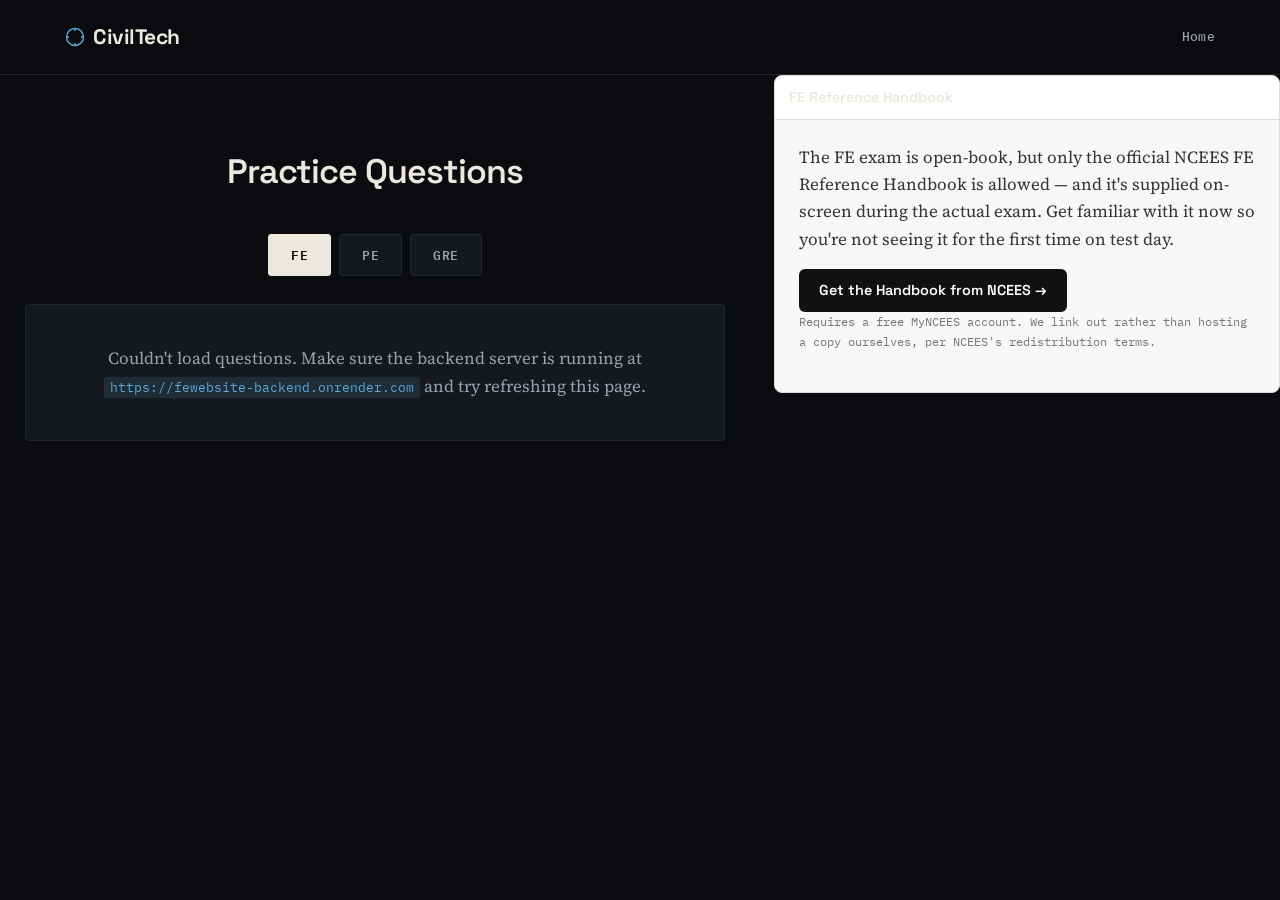
==== commit 27e7f0b9: "Remove copyrighted PDF, link to NCEES instead" ====
--- a/practice.html
+++ b/practice.html
@@ -25,12 +25,12 @@
         }
 
         .quiz-layout .quiz-section {
-            flex: 1 1 50%;
+            flex: 1 1 90%;
             min-width: 0; /* allows the flex child to shrink below content width */
         }
 
         #pdfPanel {
-            flex: 1 1 50%;
+            flex: 1 1 10%;
             border: 1px solid #ddd;
             border-radius: 8px;
             overflow: hidden;
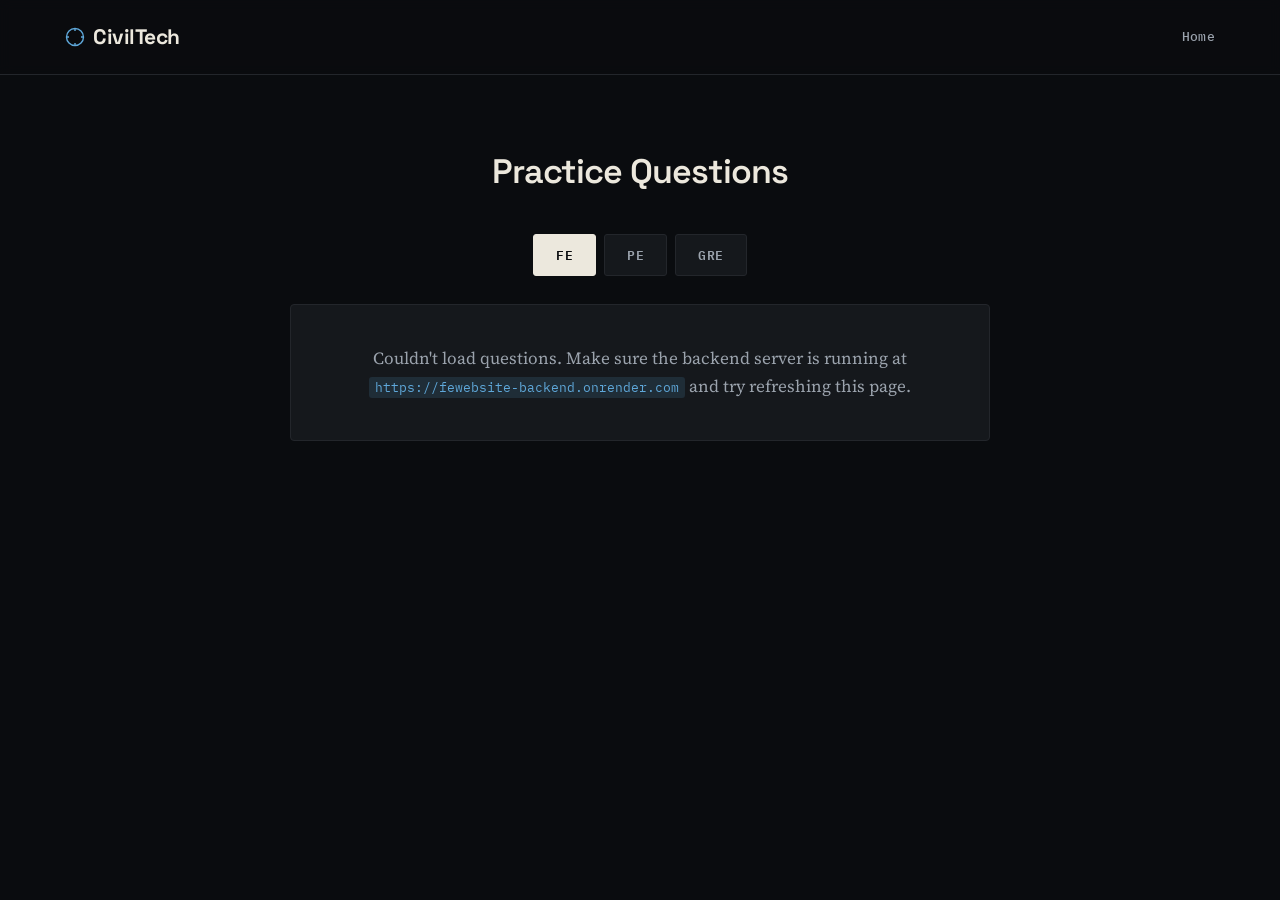
==== commit eff4cd9c: "Remove FE reference handbook panel" ====
--- a/practice.html
+++ b/practice.html
@@ -11,79 +11,6 @@
 
     <link rel="stylesheet" href="style.css">
     <link rel="stylesheet" href="quiz.css">
-
-    <!--
-        Layout + styling for the FE reference-PDF side panel.
-        Kept inline here rather than in quiz.css so it's self-contained;
-        move it into quiz.css later if you'd rather keep styles unified.
-    -->
-    <style>
-        .quiz-layout {
-            display: flex;
-            align-items: flex-start;
-            gap: 24px;
-        }
-
-        .quiz-layout .quiz-section {
-            flex: 1 1 90%;
-            min-width: 0; /* allows the flex child to shrink below content width */
-        }
-
-        #pdfPanel {
-            flex: 1 1 10%;
-            border: 1px solid #ddd;
-            border-radius: 8px;
-            overflow: hidden;
-            background: #f7f7f7;
-        }
-
-        .pdf-panel-body {
-            padding: 24px;
-            font-family: "Source Serif 4", serif;
-            color: #333;
-            line-height: 1.6;
-        }
-
-        .pdf-panel-body p {
-            margin: 0 0 16px;
-        }
-
-        .pdf-panel-link {
-            display: inline-block;
-            padding: 10px 20px;
-            background: #111;
-            color: #fff;
-            text-decoration: none;
-            border-radius: 6px;
-            font-family: "Space Grotesk", sans-serif;
-            font-weight: 600;
-            font-size: 0.9rem;
-        }
-
-        .pdf-panel-note {
-            margin-top: 16px;
-            font-family: "IBM Plex Mono", monospace;
-            font-size: 0.78rem;
-            color: #777;
-        }
-
-        .pdf-panel-header {
-            padding: 10px 14px;
-            font-family: "Space Grotesk", sans-serif;
-            font-weight: 600;
-            font-size: 0.9rem;
-            border-bottom: 1px solid #ddd;
-            background: #fff;
-        }
-
-        /* Stack the PDF panel below the quiz on narrow screens instead
-           of squeezing them side by side. */
-        @media (max-width: 900px) {
-            .quiz-layout {
-                flex-direction: column;
-            }
-        }
-    </style>
 </head>
 
 <body>
@@ -107,11 +34,9 @@
     </header>
 
 
-    <div class="quiz-layout">
+    <section class="quiz-section">
 
-        <section class="quiz-section">
-
-            <div class="quiz-container">
+        <div class="quiz-container">
 
                 <div class="quiz-header">
                     <h1>Practice Questions</h1>
@@ -248,44 +173,11 @@
 
                 </div>
 
-            </div>
+        </div>
 
-        </section>
-
-
-        <!-- FE reference handbook panel — shown only while the FE tab is active.
-             Links out to NCEES's own site rather than hosting the PDF
-             ourselves: NCEES's terms prohibit redistributing the handbook
-             ("may not be copied, reproduced, distributed electronically or
-             in print, or posted online without written permission from
-             NCEES"), so pointing people to get it through their own
-             MyNCEES account is the compliant option. -->
-        <aside id="pdfPanel" style="display: none;">
-            <div class="pdf-panel-header">FE Reference Handbook</div>
-            <div class="pdf-panel-body">
-                <p>
-                    The FE exam is open-book, but only the official NCEES
-                    FE Reference Handbook is allowed — and it's supplied
-                    on-screen during the actual exam. Get familiar with it
-                    now so you're not seeing it for the first time on test day.
-                </p>
-                <a
-                    class="pdf-panel-link"
-                    href="https://help.ncees.org/article/87-ncees-exam-reference-handbooks"
-                    target="_blank"
-                    rel="noopener noreferrer">
-                    Get the Handbook from NCEES →
-                </a>
-                <p class="pdf-panel-note">
-                    Requires a free MyNCEES account. We link out rather than
-                    hosting a copy ourselves, per NCEES's redistribution terms.
-                </p>
-            </div>
-        </aside>
-
-    </div>
+    </section>
 
 
     <script src="quiz.js"></script>
 </body>
-</html>
+</html>
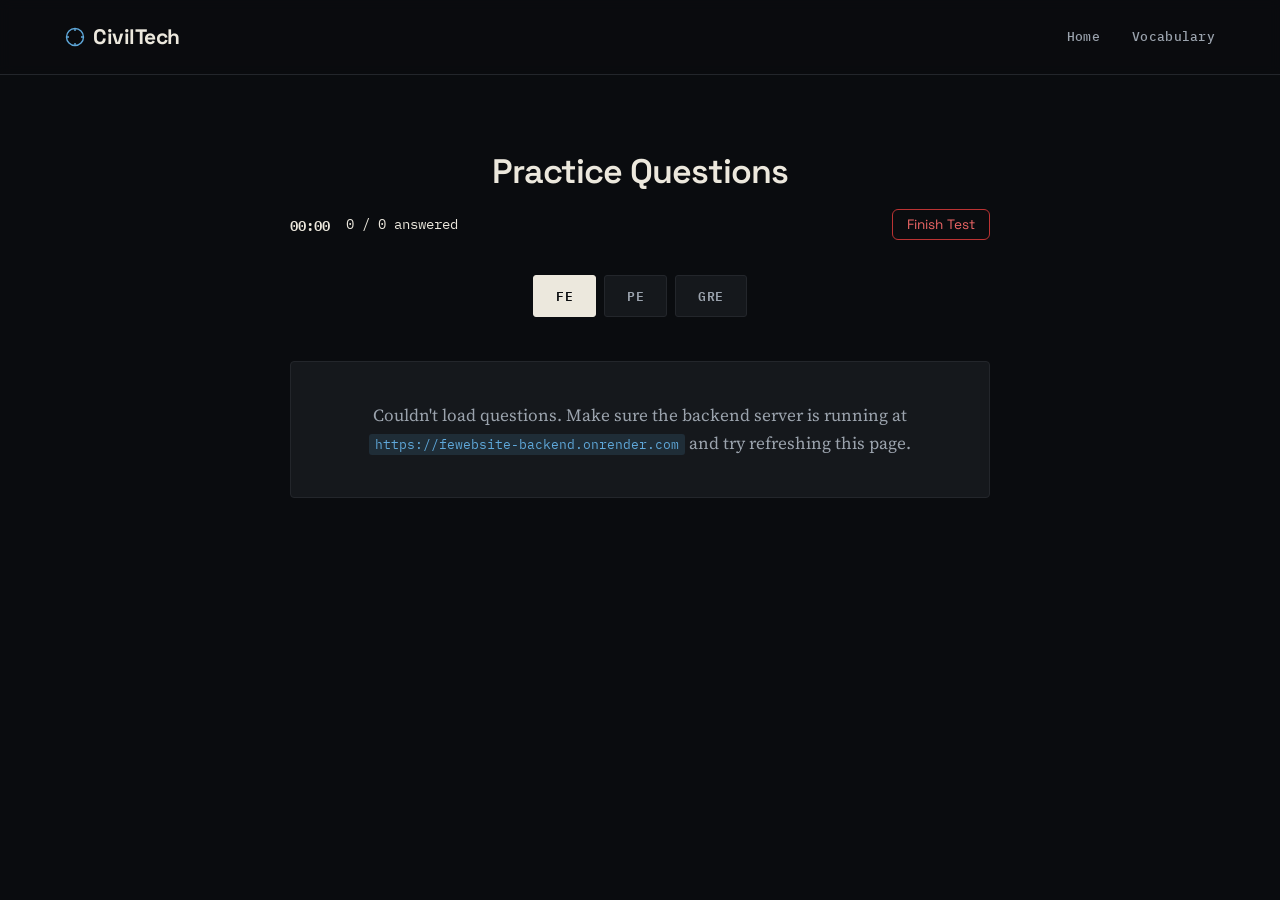
==== commit 1aeaee4b: "Add vocabulary flashcard page" ====
--- a/practice.html
+++ b/practice.html
@@ -11,6 +11,121 @@
 
     <link rel="stylesheet" href="style.css">
     <link rel="stylesheet" href="quiz.css">
+
+    <!--
+        Styling for the timer, solved counter, flag button, question
+        navigator, and score summary. Kept inline here rather than in
+        quiz.css so it's self-contained; move it later if you'd rather
+        keep styles unified.
+    -->
+    <style>
+        .quiz-meta {
+            display: flex;
+            gap: 16px;
+            align-items: center;
+            font-family: "IBM Plex Mono", monospace;
+            font-size: 0.85rem;
+            margin-top: 4px;
+        }
+
+        #timerDisplay {
+            font-weight: 600;
+        }
+
+        .question-nav {
+            display: flex;
+            flex-wrap: wrap;
+            gap: 6px;
+            margin: 16px 0;
+        }
+
+        .nav-pill {
+            width: 32px;
+            height: 32px;
+            border-radius: 6px;
+            border: 1px solid #444;
+            background: transparent;
+            color: inherit;
+            font-family: "IBM Plex Mono", monospace;
+            font-size: 0.8rem;
+            cursor: pointer;
+        }
+
+        .nav-pill.solved {
+            background: #2e7d32;
+            border-color: #2e7d32;
+            color: #fff;
+        }
+
+        .nav-pill.flagged {
+            border-color: #f2b705;
+            box-shadow: inset 0 0 0 2px #f2b705;
+        }
+
+        .nav-pill.current {
+            outline: 2px solid #fff;
+            outline-offset: 1px;
+        }
+
+        .flag-button {
+            display: inline-block;
+            margin-bottom: 12px;
+            padding: 6px 14px;
+            border-radius: 6px;
+            border: 1px solid #444;
+            background: transparent;
+            color: inherit;
+            font-family: "Space Grotesk", sans-serif;
+            font-size: 0.85rem;
+            cursor: pointer;
+        }
+
+        .flag-button.active {
+            background: #f2b705;
+            border-color: #f2b705;
+            color: #111;
+        }
+
+        .score-line {
+            font-size: 1.2rem;
+            font-weight: 600;
+            margin: 0 0 8px;
+        }
+
+        .score-meta {
+            font-family: "IBM Plex Mono", monospace;
+            font-size: 0.85rem;
+            color: #aaa;
+            margin: 4px 0;
+        }
+
+        .finish-test-button {
+            margin-left: auto;
+            padding: 6px 14px;
+            border-radius: 6px;
+            border: 1px solid #b33;
+            background: transparent;
+            color: #e66;
+            font-family: "Space Grotesk", sans-serif;
+            font-size: 0.85rem;
+            cursor: pointer;
+        }
+
+        .finish-test-button:hover {
+            background: #b33;
+            color: #fff;
+        }
+
+        .pre-answer-actions {
+            display: flex;
+            gap: 10px;
+        }
+
+        .quiz-button.secondary {
+            background: transparent;
+            border: 1px solid #666;
+        }
+    </style>
 </head>
 
 <body>
@@ -28,6 +143,7 @@
 
             <div class="nav-links">
                 <a href="index.html">Home</a>
+                <a href="vocab.html">Vocabulary</a>
             </div>
 
         </nav>
@@ -41,6 +157,13 @@
                 <div class="quiz-header">
                     <h1>Practice Questions</h1>
                     <div class="quiz-progress" id="progress">Loading questions...</div>
+                    <div class="quiz-meta">
+                        <span id="timerDisplay">00:00</span>
+                        <span id="solvedCounter">0 / 0 answered</span>
+                        <button id="finishTestBtn" class="finish-test-button" type="button">
+                            Finish Test
+                        </button>
+                    </div>
                 </div>
 
 
@@ -122,6 +245,11 @@
                     </button>
 
                 </div>
+
+
+                <!-- Jump-to navigator: shows every question's number, colored
+                     by whether it's been answered and/or flagged. -->
+                <div id="questionNav" class="question-nav"></div>
 
 
                 <div id="loadingState" class="quiz-state">
@@ -140,6 +268,7 @@
 
                 <div id="doneState" class="quiz-state" style="display: none;">
                     <h2>You've finished this set 🎉</h2>
+                    <div id="scoreSummary" class="score-summary"></div>
                     <p>
                         Switch tabs above to try another section,
                         or refresh to practice again.
@@ -151,13 +280,23 @@
 
                     <div class="question-subject" id="questionSubject"></div>
 
+                    <button id="flagBtn" class="flag-button" type="button">
+                        🚩 Flag for review
+                    </button>
+
                     <p class="question-text" id="questionText"></p>
 
                     <div class="choices" id="choicesList"></div>
 
-                    <button id="submitBtn" class="quiz-button" disabled>
-                        Submit Answer
-                    </button>
+                    <div class="pre-answer-actions">
+                        <button id="submitBtn" class="quiz-button" disabled>
+                            Submit Answer
+                        </button>
+
+                        <button id="skipBtn" class="quiz-button secondary" type="button">
+                            Skip →
+                        </button>
+                    </div>
 
                     <div id="feedback" class="feedback" style="display: none;">
 
@@ -180,4 +319,4 @@
 
     <script src="quiz.js"></script>
 </body>
-</html>+</html>
